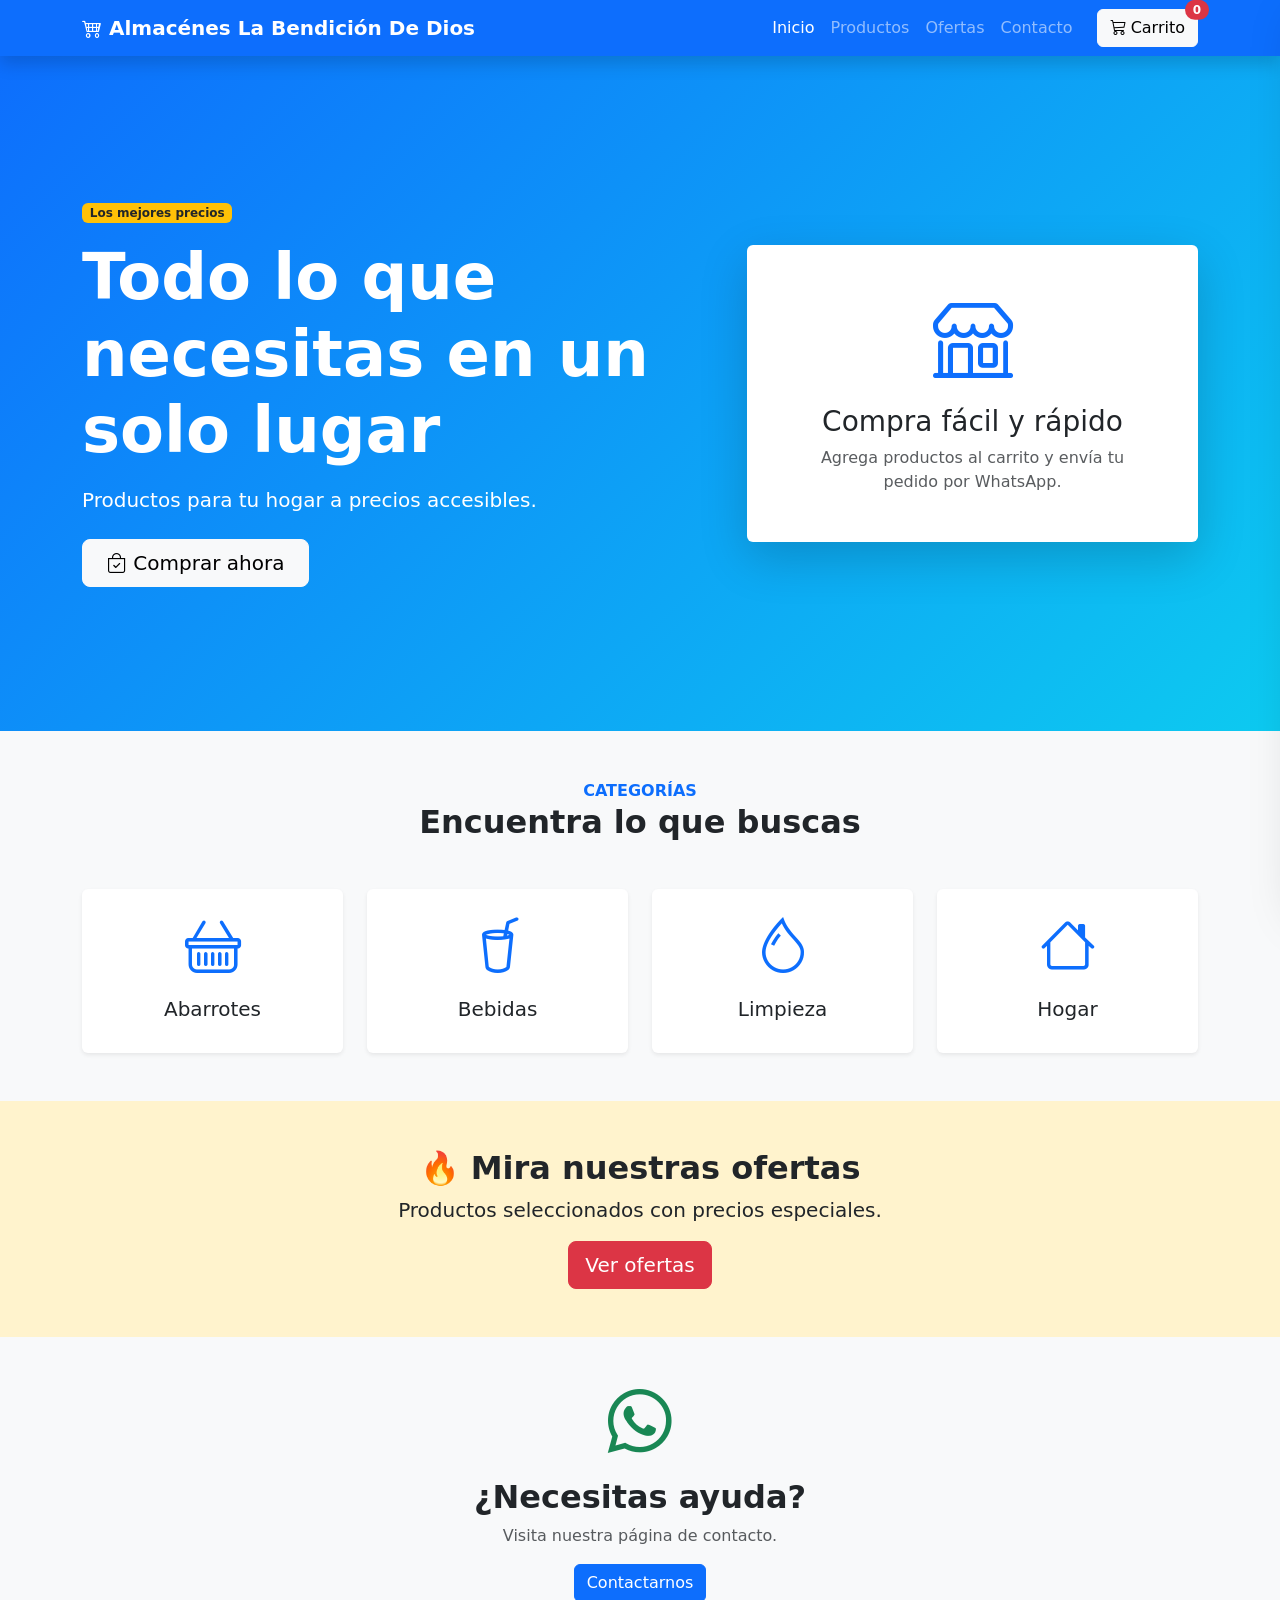
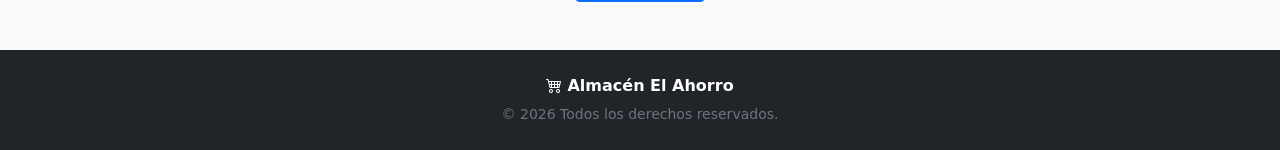
==== index.html @ 8a304a17 "prueba" ====
<!DOCTYPE html>
<html lang="es">
<head>
    <meta charset="UTF-8">
    <meta name="viewport" content="width=device-width, initial-scale=1.0">
    <title>Almacénes La Bendición De Dios | Inicio</title>

    <!-- Bootstrap 5 -->
    <link href="https://cdn.jsdelivr.net/npm/bootstrap@5.3.3/dist/css/bootstrap.min.css" rel="stylesheet">
    <!-- Bootstrap Icons -->
    <link rel="stylesheet" href="https://cdn.jsdelivr.net/npm/bootstrap-icons@1.11.3/font/bootstrap-icons.min.css">
    <!-- CSS propio -->
    <link rel="stylesheet" href="css/estilos.css">
</head>
<body>

<!-- Barra de navegación -->
<nav class="navbar navbar-expand-lg navbar-dark bg-primary sticky-top shadow">
    <div class="container">
        <a class="navbar-brand fw-bold" href="index.html">
            <i class="bi bi-cart4"></i> Almacénes La Bendición De Dios
        </a>

        <button class="navbar-toggler" type="button" data-bs-toggle="collapse" data-bs-target="#menu">
            <span class="navbar-toggler-icon"></span>
        </button>

        <div class="collapse navbar-collapse" id="menu">
            <ul class="navbar-nav ms-auto align-items-lg-center">
                <li class="nav-item"><a class="nav-link active" href="index.html">Inicio</a></li>
                <li class="nav-item"><a class="nav-link" href="productos.html">Productos</a></li>
                <li class="nav-item"><a class="nav-link" href="ofertas.html">Ofertas</a></li>
                <li class="nav-item"><a class="nav-link" href="contacto.html">Contacto</a></li>
                <li class="nav-item ms-lg-3">
                    <button class="btn btn-light position-relative" onclick="abrirCarrito()">
                        <i class="bi bi-cart3"></i> Carrito
                        <span id="cantidad-carrito" class="position-absolute top-0 start-100 translate-middle badge rounded-pill bg-danger">0</span>
                    </button>
                </li>
            </ul>
        </div>
    </div>
</nav>

<!-- Banner principal -->
<section class="hero">
    <div class="container">
        <div class="row align-items-center min-vh-75">
            <div class="col-lg-7 text-center text-lg-start">
                <span class="badge bg-warning text-dark mb-3">Los mejores precios</span>
                <h1 class="display-3 fw-bold">Todo lo que necesitas en un solo lugar</h1>
                <p class="lead mt-3 mb-4">Productos para tu hogar a precios accesibles.</p>

                <!-- Este botón lleva a la página de productos -->
                <a href="productos.html" class="btn btn-light btn-lg px-4">
                    <i class="bi bi-bag-check"></i> Comprar ahora
                </a>
            </div>

            <div class="col-lg-5 mt-5 mt-lg-0">
                <div class="card border-0 shadow-lg">
                    <div class="card-body p-5 text-center">
                        <i class="bi bi-shop display-1 text-primary"></i>
                        <h3 class="mt-3">Compra fácil y rápido</h3>
                        <p class="text-muted mb-0">Agrega productos al carrito y envía tu pedido por WhatsApp.</p>
                    </div>
                </div>
            </div>
        </div>
    </div>
</section>

<!-- Categorías -->
<section class="py-5">
    <div class="container">
        <div class="text-center mb-5">
            <span class="text-primary fw-bold">CATEGORÍAS</span>
            <h2 class="fw-bold">Encuentra lo que buscas</h2>
        </div>

        <div class="row g-4">
            <div class="col-md-3">
                <a href="productos.html?categoria=abarrotes" class="text-decoration-none">
                    <div class="card category-card h-100 border-0 shadow-sm text-center p-4">
                        <i class="bi bi-basket display-4 text-primary"></i>
                        <h5 class="mt-3 text-dark">Abarrotes</h5>
                    </div>
                </a>
            </div>

            <div class="col-md-3">
                <a href="productos.html?categoria=bebidas" class="text-decoration-none">
                    <div class="card category-card h-100 border-0 shadow-sm text-center p-4">
                        <i class="bi bi-cup-straw display-4 text-primary"></i>
                        <h5 class="mt-3 text-dark">Bebidas</h5>
                    </div>
                </a>
            </div>

            <div class="col-md-3">
                <a href="productos.html?categoria=limpieza" class="text-decoration-none">
                    <div class="card category-card h-100 border-0 shadow-sm text-center p-4">
                        <i class="bi bi-droplet display-4 text-primary"></i>
                        <h5 class="mt-3 text-dark">Limpieza</h5>
                    </div>
                </a>
            </div>

            <div class="col-md-3">
                <a href="productos.html?categoria=hogar" class="text-decoration-none">
                    <div class="card category-card h-100 border-0 shadow-sm text-center p-4">
                        <i class="bi bi-house display-4 text-primary"></i>
                        <h5 class="mt-3 text-dark">Hogar</h5>
                    </div>
                </a>
            </div>
        </div>
    </div>
</section>

<!-- Promoción -->
<section class="py-5 bg-warning-subtle">
    <div class="container text-center">
        <h2 class="fw-bold">🔥 Mira nuestras ofertas</h2>
        <p class="lead">Productos seleccionados con precios especiales.</p>
        <a href="ofertas.html" class="btn btn-danger btn-lg">
            Ver ofertas
        </a>
    </div>
</section>

<!-- Contacto -->
<section class="py-5">
    <div class="container text-center">
        <i class="bi bi-whatsapp text-success display-3"></i>
        <h2 class="fw-bold mt-3">¿Necesitas ayuda?</h2>
        <p class="text-muted">Visita nuestra página de contacto.</p>
        <a href="contacto.html" class="btn btn-primary">Contactarnos</a>
    </div>
</section>

<footer class="bg-dark text-white py-4">
    <div class="container text-center">
        <p class="mb-1"><i class="bi bi-cart4"></i> <strong>Almacén El Ahorro</strong></p>
        <small class="text-secondary">© 2026 Todos los derechos reservados.</small>
    </div>
</footer>

<!-- Carrito lateral -->
<div id="fondo-carrito" class="fondo-carrito" onclick="cerrarCarrito()"></div>

<aside id="carrito" class="carrito shadow-lg">
    <div class="carrito-header bg-primary text-white p-3 d-flex justify-content-between align-items-center">
        <h5 class="mb-0"><i class="bi bi-cart3"></i> Mi carrito</h5>
        <button onclick="cerrarCarrito()" class="btn btn-sm btn-light"><i class="bi bi-x-lg"></i></button>
    </div>

    <div id="productos-carrito" class="productos-carrito p-3"></div>

    <div class="p-3 border-top">
        <div class="d-flex justify-content-between mb-3">
            <strong>Total:</strong>
            <strong class="text-primary fs-4">$<span id="total-carrito">0.00</span></strong>
        </div>
        <button class="btn btn-success w-100 mb-2" onclick="realizarPedido()">
            <i class="bi bi-whatsapp"></i> Realizar pedido
        </button>
        <button class="btn btn-outline-danger w-100" onclick="vaciarCarrito()">
            <i class="bi bi-trash"></i> Vaciar carrito
        </button>
    </div>
</aside>

<script src="https://cdn.jsdelivr.net/npm/bootstrap@5.3.3/dist/js/bootstrap.bundle.min.js"></script>
<script src="js/app.js"></script>
</body>
</html>
---- css/estilos.css ----
/* =========================================================
   ESTILOS PERSONALIZADOS
   Bootstrap proporciona la mayor parte del diseño.
   Estos estilos complementan la tienda.
   ========================================================= */

html {
    scroll-behavior: smooth;
}

body {
    overflow-x: hidden;
    background-color: #f8f9fa;
}

/* Banner principal */
.hero {
    background: linear-gradient(135deg, #0d6efd, #0dcaf0);
    color: white;
    min-height: 600px;
}

/* Altura mínima para centrar el contenido */
.min-vh-75 {
    min-height: 75vh;
}

/* Tarjetas de productos */
.producto-card {
    transition: all 0.3s ease;
    height: 100%;
}

.producto-card:hover {
    transform: translateY(-8px);
    box-shadow: 0 10px 30px rgba(0, 0, 0, 0.15) !important;
}

.producto-card img {
    width: 100%;
    height: 220px;
    object-fit: cover;
}

/* Tarjetas de categorías */
.category-card {
    transition: transform 0.25s ease, box-shadow 0.25s ease;
}

.category-card:hover {
    transform: translateY(-7px);
    box-shadow: 0 10px 25px rgba(0, 0, 0, 0.12) !important;
}

/* Fondo oscuro del carrito */
.fondo-carrito {
    position: fixed;
    inset: 0;
    background: rgba(0, 0, 0, 0.55);
    display: none;
    z-index: 1040;
}

/* Panel lateral del carrito */
.carrito {
    position: fixed;
    top: 0;
    right: -450px;
    width: 430px;
    max-width: 92%;
    height: 100vh;
    background: white;
    z-index: 1050;
    transition: right 0.3s ease;
    display: flex;
    flex-direction: column;
}

.carrito.activo {
    right: 0;
}

.productos-carrito {
    flex: 1;
    overflow-y: auto;
}

.item-carrito {
    border-bottom: 1px solid #dee2e6;
    padding: 15px 0;
}

.item-carrito:last-child {
    border-bottom: none;
}

@media (max-width: 576px) {
    .hero h1 {
        font-size: 2.5rem;
    }

    .carrito {
        width: 92%;
    }
}
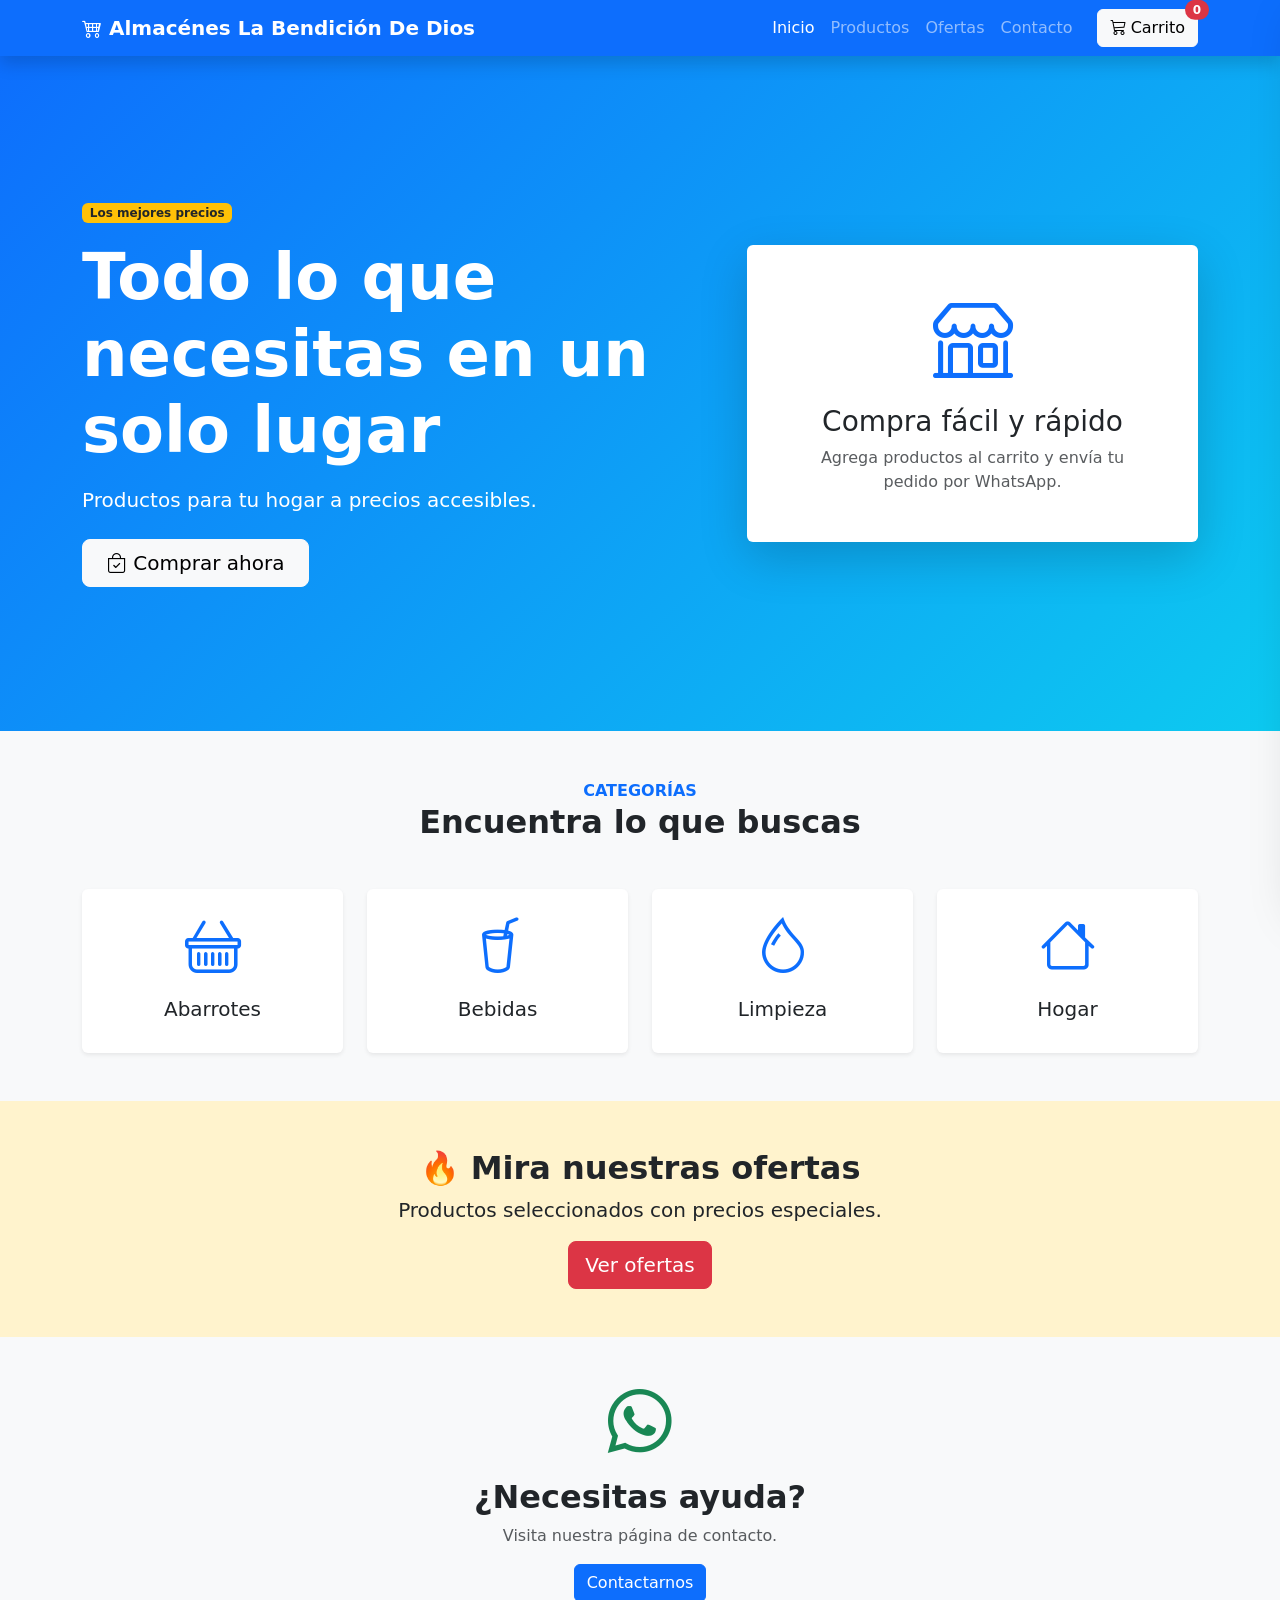
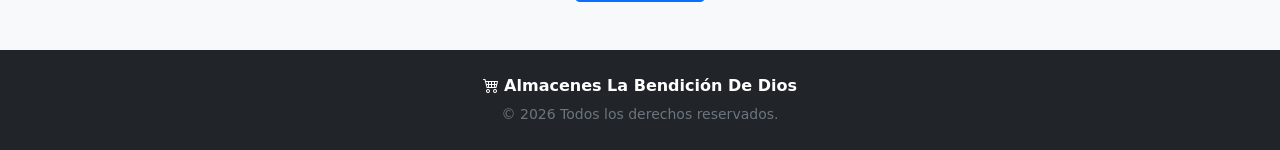
==== commit 3692b64e: "nuevo" ====
--- a/index.html
+++ b/index.html
@@ -141,7 +141,7 @@
 
 <footer class="bg-dark text-white py-4">
     <div class="container text-center">
-        <p class="mb-1"><i class="bi bi-cart4"></i> <strong>Almacén El Ahorro</strong></p>
+        <p class="mb-1"><i class="bi bi-cart4"></i> <strong>Almacenes La Bendición De Dios</strong></p>
         <small class="text-secondary">© 2026 Todos los derechos reservados.</small>
     </div>
 </footer>
